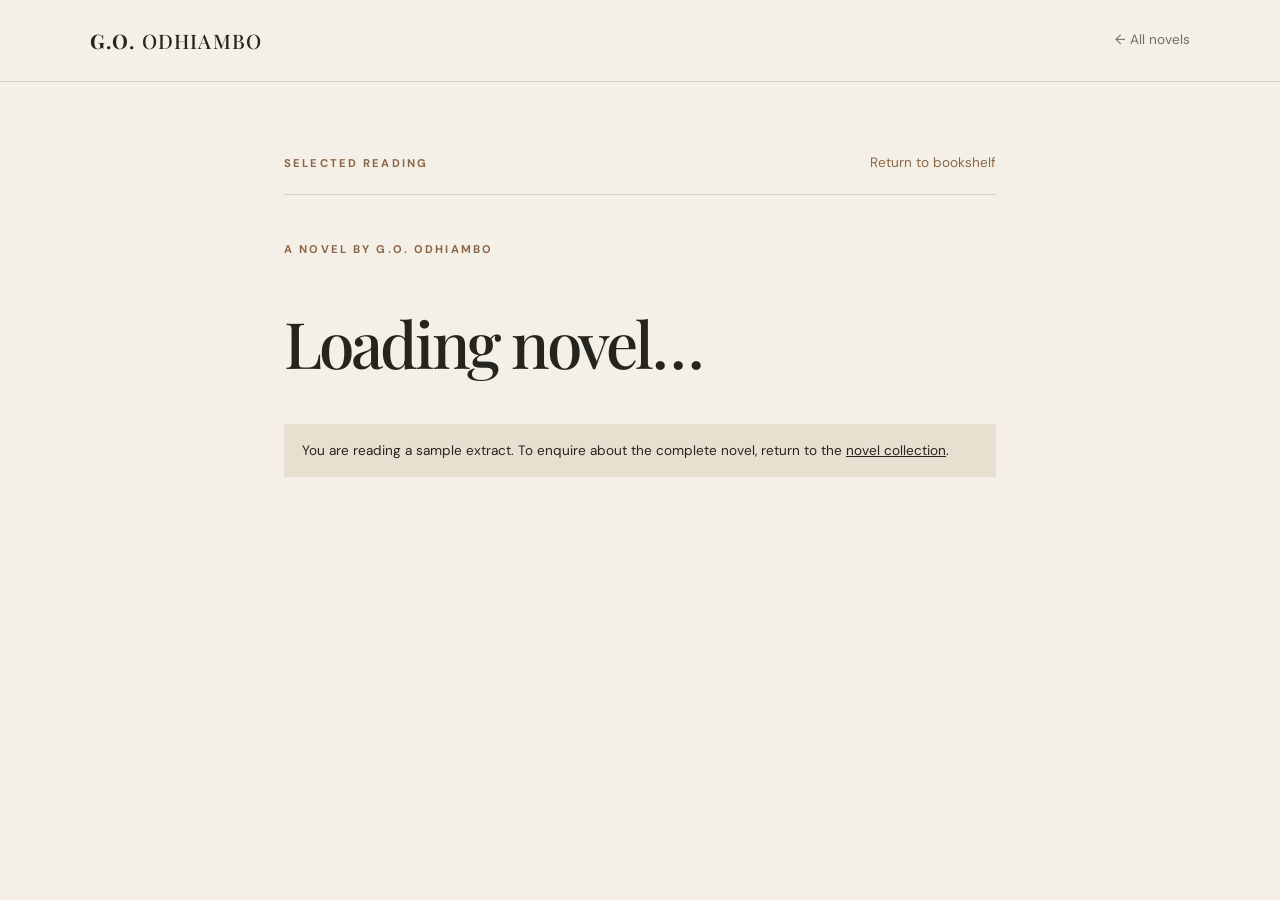
==== reader.html @ c8d9fb52 "Add files via upload" ====
<!DOCTYPE html>
<html lang="en">
<head>
  <meta charset="UTF-8">
  <meta name="viewport" content="width=device-width, initial-scale=1">
  <meta name="description" content="Read a selected extract from a G.O. Odhiambo novel.">
  <title>Read a Novel | G.O. Odhiambo</title>
  <link rel="preconnect" href="https://fonts.googleapis.com">
  <link href="https://fonts.googleapis.com/css2?family=DM+Sans:wght@400;600&family=Playfair+Display:wght@500;600&display=swap" rel="stylesheet">
  <link rel="stylesheet" href="styles.css">
  <style>
    .reader-wrap{max-width:760px;margin:70px auto;padding:0 24px 90px}
    .reader-top{display:flex;justify-content:space-between;gap:20px;align-items:center;border-bottom:1px solid var(--line);padding-bottom:20px}
    .reader-top a{text-decoration:none;color:var(--accent);font-size:.85rem}
    .reader-title{font-size:clamp(2.4rem,6vw,4rem);margin:48px 0 10px}
    .reader-genre{color:var(--muted);font-size:.85rem}
    .reader-text{font-family:var(--serif);font-size:1.18rem;line-height:2;margin-top:40px;white-space:pre-line}
    .reader-notice{background:var(--paper-deep);padding:18px;margin-top:45px;font: .85rem var(--sans)}
  </style>
</head>
<body>
  <header class="site-header">
    <a class="wordmark" href="index.html">G.O. <span>ODHIAMBO</span></a>
    <a href="index.html#novels" style="text-decoration:none;color:var(--muted);font-size:.85rem">← All novels</a>
  </header>
  <main class="reader-wrap">
    <div class="reader-top"><span class="eyebrow" style="margin:0">SELECTED READING</span><a href="index.html#novels">Return to bookshelf</a></div>
    <p class="eyebrow" style="margin-top:45px">A NOVEL BY G.O. ODHIAMBO</p>
    <h1 class="reader-title" id="readerTitle">Loading novel…</h1>
    <p class="reader-genre" id="readerGenre"></p>
    <div class="reader-text" id="readerText"></div>
    <div class="reader-notice">You are reading a sample extract. To enquire about the complete novel, return to the <a href="index.html#novels">novel collection</a>.</div>
  </main>
  <script src="books.js"></script>
  <script>
    const id = new URLSearchParams(location.search).get("book");
    const book = NOVELS.find(item => item.id === id);
    if (book) {
      document.title = book.title + " | G.O. Odhiambo";
      document.getElementById("readerTitle").textContent = book.title;
      document.getElementById("readerGenre").textContent = book.genre;
      document.getElementById("readerText").textContent = book.sample || "A reading extract has not yet been added for this novel.";
    } else {
      document.getElementById("readerTitle").textContent = "Novel not found";
      document.getElementById("readerText").textContent = "Please return to the novel collection and select a book.";
    }
  </script>
</body>
</html>
---- styles.css ----
:root {
  --paper: #f5f0e7;
  --paper-deep: #e9dfd0;
  --ink: #25251f;
  --muted: #716d64;
  --accent: #8b6547;
  --line: #d9d0c3;
  --white: #fffdf8;
  --serif: "Playfair Display", Georgia, serif;
  --sans: "DM Sans", Arial, sans-serif;
}
* { box-sizing: border-box; }
html { scroll-behavior: smooth; }
body { margin: 0; background: var(--paper); color: var(--ink); font-family: var(--sans); line-height: 1.65; }
a { color: inherit; }
.site-header { height: 82px; padding: 0 7%; display: flex; align-items: center; justify-content: space-between; border-bottom: 1px solid var(--line); }
.wordmark { font-family: var(--serif); font-size: 1.25rem; letter-spacing: .06em; text-decoration: none; font-weight: 700; }
.wordmark span { font-weight: 500; }
.main-nav { display: flex; gap: 34px; }
.main-nav a { font-size: .88rem; text-decoration: none; color: var(--muted); }
.main-nav a:hover, .site-footer a:hover { color: var(--accent); }
.menu-toggle { display: none; border: 0; background: transparent; font-size: 1.5rem; }
.hero { min-height: 570px; padding: 82px 10% 76px; display: grid; grid-template-columns: 1.1fr .9fr; align-items: center; gap: 8%; }
.eyebrow { color: var(--accent); font-size: .7rem; font-weight: 700; letter-spacing: .19em; margin: 0 0 18px; }
h1, h2 { font-family: var(--serif); font-weight: 500; line-height: 1.12; }
h1 { font-size: clamp(3.2rem, 6vw, 5.7rem); margin: 0 0 24px; letter-spacing: -.045em; }
h1 em { color: var(--accent); font-weight: 500; }
.hero-intro { max-width: 510px; color: var(--muted); font-size: 1.02rem; margin: 0 0 30px; }
.button { display: inline-flex; align-items: center; justify-content: center; gap: 18px; padding: 13px 21px; text-decoration: none; font-size: .85rem; font-weight: 600; border: 1px solid transparent; transition: .2s ease; }
.button:hover { transform: translateY(-2px); }
.button-dark { background: var(--ink); color: var(--white); }
.button-light { background: var(--paper); color: var(--ink); }
.button-outline { border-color: var(--line); color: var(--ink); }
.hero-art { min-height: 350px; display: flex; flex-direction: column; align-items: center; justify-content: center; background: var(--paper-deep); position: relative; overflow: hidden; }
.book-stack { position: relative; width: 240px; height: 290px; }
.book { position: absolute; box-shadow: 12px 18px 25px #3b2b1c25; }
.book-one { width: 176px; height: 250px; top: 5px; left: 36px; padding: 20px 17px; background: #33483e; color: #f2e8d5; display: flex; flex-direction: column; justify-content: space-between; transform: rotate(-5deg); border-left: 9px solid #26392f; }
.book-one span { font-size: .52rem; letter-spacing: .16em; }
.book-one strong { font-family: var(--serif); font-size: 1.65rem; line-height: 1.05; font-weight: 500; }
.book-two { width: 170px; height: 238px; top: 22px; left: 72px; background: #9b6f4c; transform: rotate(9deg); z-index: -0; }
.book-two span { display: block; color: #f4e9d9; font-size: .5rem; letter-spacing: .12em; padding: 20px; }
.book-three { width: 185px; height: 25px; top: 253px; left: 24px; background: #b7a17f; transform: rotate(-5deg); }
.art-caption { font-size: .7rem; color: var(--muted); letter-spacing: .06em; margin: 2px 0 0; }
.intro-strip { padding: 17px; text-align: center; border-top: 1px solid var(--line); border-bottom: 1px solid var(--line); }
.intro-strip p { margin: 0; color: var(--muted); font-size: .68rem; letter-spacing: .2em; }
.intro-strip span { color: var(--accent); padding: 0 15px; }
.section { padding: 95px 10%; }
.section-heading { display: flex; justify-content: space-between; align-items: end; gap: 30px; margin-bottom: 42px; }
h2 { font-size: clamp(2.2rem, 4vw, 3.4rem); margin: 0; letter-spacing: -.035em; }
.section-note { max-width: 340px; color: var(--muted); font-size: .9rem; margin: 0 0 4px; }
.novel-grid { display: grid; grid-template-columns: repeat(3, 1fr); gap: 38px 25px; }
.novel-card { min-width: 0; }
.cover-button { display: block; width: 100%; padding: 0; border: 0; background: transparent; cursor: pointer; text-align: left; }
.cover-art { aspect-ratio: 3 / 4; padding: 23px; display: flex; flex-direction: column; justify-content: space-between; color: #f8f0e3; box-shadow: 0 12px 25px #352b2018; transition: transform .25s ease; }
.cover-button:hover .cover-art { transform: translateY(-5px); }
.cover-author { font-size: .55rem; letter-spacing: .18em; }
.cover-title { font-family: var(--serif); font-size: clamp(1.35rem, 2.4vw, 2.1rem); line-height: 1.08; max-width: 95%; }
.cover-subtitle { font-size: .58rem; letter-spacing: .1em; opacity: .85; }
.novel-meta { display: flex; justify-content: space-between; gap: 10px; align-items: start; padding-top: 15px; }
.novel-meta h3 { font-family: var(--serif); font-size: 1.2rem; font-weight: 500; margin: 0; line-height: 1.25; }
.status { color: var(--accent); font-size: .65rem; white-space: nowrap; text-transform: uppercase; letter-spacing: .08em; }
.novel-genre { color: var(--muted); font-size: .78rem; margin: 7px 0 0; }
.author-section { background: #e9dfd0; padding: 85px 13%; display: grid; grid-template-columns: .35fr 1fr; gap: 8%; align-items: center; }
.author-mark { width: 150px; height: 150px; border: 1px solid #b9a58e; border-radius: 50%; display: grid; place-items: center; font-family: var(--serif); font-size: 3rem; color: var(--accent); }
.author-copy p:not(.eyebrow) { color: #625d54; max-width: 720px; font-size: .93rem; }
.contact-section { background: #293b32; color: var(--white); text-align: center; padding: 90px 20px; }
.contact-section .eyebrow { color: #d3b18d; }
.contact-section h2 { font-size: clamp(2.5rem, 5vw, 4rem); }
.contact-section > p:not(.eyebrow) { color: #d5d8d0; max-width: 480px; margin: 20px auto 28px; }
.contact-hint { display: block; color: #c1c7bf; font-size: .68rem; margin-top: 12px; }
.site-footer { min-height: 90px; padding: 24px 7%; display: flex; justify-content: space-between; align-items: center; gap: 20px; }
.site-footer p, .site-footer > a:last-child { color: var(--muted); font-size: .75rem; text-decoration: none; }
.footer-wordmark { font-size: 1rem; }
.modal-backdrop { position: fixed; inset: 0; background: #171813b8; z-index: 10; display: grid; place-items: center; padding: 20px; }
.modal-backdrop[hidden] { display: none; }
.book-modal { width: min(100%, 590px); background: var(--paper); padding: 42px; position: relative; box-shadow: 0 20px 70px #0004; }
.modal-close { position: absolute; right: 16px; top: 12px; border: 0; background: transparent; font-size: 2rem; cursor: pointer; color: var(--muted); }
.book-modal h2 { margin-bottom: 15px; }
.book-modal > p:not(.eyebrow) { color: var(--muted); }
.modal-actions { display: flex; flex-wrap: wrap; gap: 10px; margin-top: 25px; }
.modal-footnote { font-size: .75rem; margin-top: 20px; }
@media (max-width: 760px) {
  .site-header { height: 70px; padding: 0 6%; }
  .menu-toggle { display: block; }
  .main-nav { display: none; position: absolute; top: 70px; left: 0; right: 0; z-index: 5; padding: 18px 6%; background: var(--paper); border-bottom: 1px solid var(--line); flex-direction: column; gap: 16px; }
  .main-nav.open { display: flex; }
  .hero { padding: 65px 7% 55px; grid-template-columns: 1fr; gap: 45px; }
  .hero-art { min-height: 330px; }
  .section { padding: 70px 7%; }
  .section-heading { display: block; }
  .section-note { margin-top: 18px; }
  .novel-grid { grid-template-columns: repeat(2, 1fr); gap: 30px 15px; }
  .cover-art { padding: 15px; }
  .novel-meta { display: block; }
  .status { display: inline-block; margin-top: 7px; }
  .author-section { padding: 65px 8%; grid-template-columns: 1fr; gap: 28px; }
  .author-mark { width: 105px; height: 105px; font-size: 2.2rem; }
  .site-footer { flex-wrap: wrap; padding: 25px 7%; }
  .site-footer p { order: 3; width: 100%; margin: 0; }
  .book-modal { padding: 35px 24px 25px; }
}
@media (max-width: 390px) { .novel-grid { grid-template-columns: 1fr 1fr; } .cover-title { font-size: 1.25rem; } }
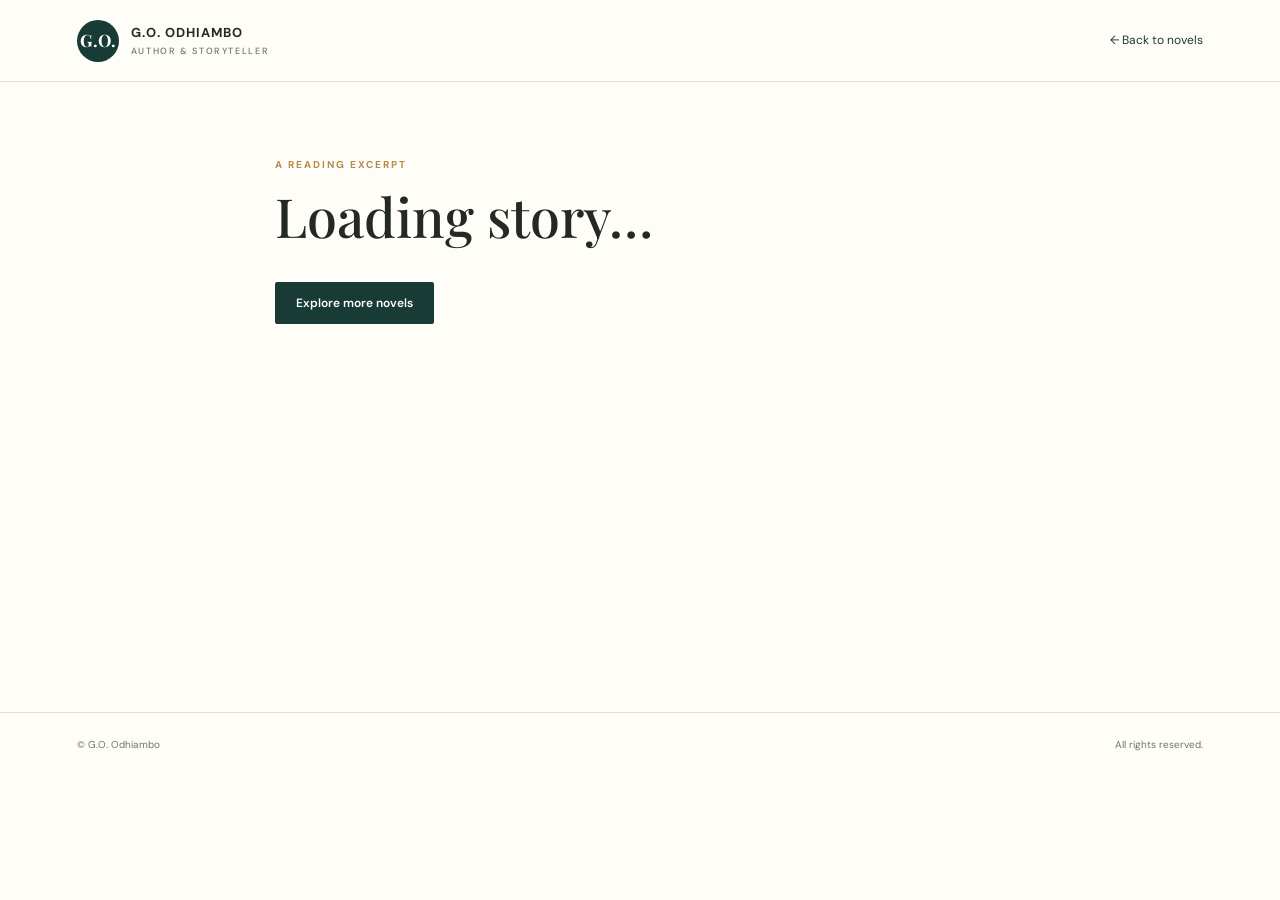
==== commit 3ae050f7: "Add files via upload" ====
--- a/reader.html
+++ b/reader.html
@@ -1,49 +1,14 @@
 <!DOCTYPE html>
 <html lang="en">
 <head>
-  <meta charset="UTF-8">
-  <meta name="viewport" content="width=device-width, initial-scale=1">
-  <meta name="description" content="Read a selected extract from a G.O. Odhiambo novel.">
-  <title>Read a Novel | G.O. Odhiambo</title>
-  <link rel="preconnect" href="https://fonts.googleapis.com">
-  <link href="https://fonts.googleapis.com/css2?family=DM+Sans:wght@400;600&family=Playfair+Display:wght@500;600&display=swap" rel="stylesheet">
-  <link rel="stylesheet" href="styles.css">
-  <style>
-    .reader-wrap{max-width:760px;margin:70px auto;padding:0 24px 90px}
-    .reader-top{display:flex;justify-content:space-between;gap:20px;align-items:center;border-bottom:1px solid var(--line);padding-bottom:20px}
-    .reader-top a{text-decoration:none;color:var(--accent);font-size:.85rem}
-    .reader-title{font-size:clamp(2.4rem,6vw,4rem);margin:48px 0 10px}
-    .reader-genre{color:var(--muted);font-size:.85rem}
-    .reader-text{font-family:var(--serif);font-size:1.18rem;line-height:2;margin-top:40px;white-space:pre-line}
-    .reader-notice{background:var(--paper-deep);padding:18px;margin-top:45px;font: .85rem var(--sans)}
-  </style>
+  <meta charset="UTF-8"><meta name="viewport" content="width=device-width, initial-scale=1">
+  <meta name="theme-color" content="#183b35"><title>Read an excerpt | G.O. Odhiambo</title>
+  <link rel="preconnect" href="https://fonts.googleapis.com"><link rel="preconnect" href="https://fonts.gstatic.com" crossorigin>
+  <link href="https://fonts.googleapis.com/css2?family=DM+Sans:wght@400;500;600;700&family=Playfair+Display:wght@500;600;700&display=swap" rel="stylesheet">
+  <link rel="stylesheet" href="styles.css"><script src="books.js" defer></script><script src="reader.js" defer></script>
 </head>
 <body>
-  <header class="site-header">
-    <a class="wordmark" href="index.html">G.O. <span>ODHIAMBO</span></a>
-    <a href="index.html#novels" style="text-decoration:none;color:var(--muted);font-size:.85rem">← All novels</a>
-  </header>
-  <main class="reader-wrap">
-    <div class="reader-top"><span class="eyebrow" style="margin:0">SELECTED READING</span><a href="index.html#novels">Return to bookshelf</a></div>
-    <p class="eyebrow" style="margin-top:45px">A NOVEL BY G.O. ODHIAMBO</p>
-    <h1 class="reader-title" id="readerTitle">Loading novel…</h1>
-    <p class="reader-genre" id="readerGenre"></p>
-    <div class="reader-text" id="readerText"></div>
-    <div class="reader-notice">You are reading a sample extract. To enquire about the complete novel, return to the <a href="index.html#novels">novel collection</a>.</div>
-  </main>
-  <script src="books.js"></script>
-  <script>
-    const id = new URLSearchParams(location.search).get("book");
-    const book = NOVELS.find(item => item.id === id);
-    if (book) {
-      document.title = book.title + " | G.O. Odhiambo";
-      document.getElementById("readerTitle").textContent = book.title;
-      document.getElementById("readerGenre").textContent = book.genre;
-      document.getElementById("readerText").textContent = book.sample || "A reading extract has not yet been added for this novel.";
-    } else {
-      document.getElementById("readerTitle").textContent = "Novel not found";
-      document.getElementById("readerText").textContent = "Please return to the novel collection and select a book.";
-    }
-  </script>
-</body>
-</html>
+<header class="site-header"><a class="brand" href="index.html"><span class="brand-mark">G.O.</span><span>G.O. ODHIAMBO<small>AUTHOR & STORYTELLER</small></span></a><a class="back-link" href="index.html#novels">← Back to novels</a></header>
+<main class="reader-main"><p class="eyebrow">A READING EXCERPT</p><h1 id="readerTitle">Loading story…</h1><p class="reader-subtitle" id="readerSubtitle"></p><article id="readerContent" class="reader-content"></article><a class="button" href="index.html#novels">Explore more novels</a></main>
+<footer><span>© <span id="year"></span> G.O. Odhiambo</span><span>All rights reserved.</span></footer>
+</body></html>
--- a/styles.css
+++ b/styles.css
@@ -1,102 +1,4 @@
-:root {
-  --paper: #f5f0e7;
-  --paper-deep: #e9dfd0;
-  --ink: #25251f;
-  --muted: #716d64;
-  --accent: #8b6547;
-  --line: #d9d0c3;
-  --white: #fffdf8;
-  --serif: "Playfair Display", Georgia, serif;
-  --sans: "DM Sans", Arial, sans-serif;
-}
-* { box-sizing: border-box; }
-html { scroll-behavior: smooth; }
-body { margin: 0; background: var(--paper); color: var(--ink); font-family: var(--sans); line-height: 1.65; }
-a { color: inherit; }
-.site-header { height: 82px; padding: 0 7%; display: flex; align-items: center; justify-content: space-between; border-bottom: 1px solid var(--line); }
-.wordmark { font-family: var(--serif); font-size: 1.25rem; letter-spacing: .06em; text-decoration: none; font-weight: 700; }
-.wordmark span { font-weight: 500; }
-.main-nav { display: flex; gap: 34px; }
-.main-nav a { font-size: .88rem; text-decoration: none; color: var(--muted); }
-.main-nav a:hover, .site-footer a:hover { color: var(--accent); }
-.menu-toggle { display: none; border: 0; background: transparent; font-size: 1.5rem; }
-.hero { min-height: 570px; padding: 82px 10% 76px; display: grid; grid-template-columns: 1.1fr .9fr; align-items: center; gap: 8%; }
-.eyebrow { color: var(--accent); font-size: .7rem; font-weight: 700; letter-spacing: .19em; margin: 0 0 18px; }
-h1, h2 { font-family: var(--serif); font-weight: 500; line-height: 1.12; }
-h1 { font-size: clamp(3.2rem, 6vw, 5.7rem); margin: 0 0 24px; letter-spacing: -.045em; }
-h1 em { color: var(--accent); font-weight: 500; }
-.hero-intro { max-width: 510px; color: var(--muted); font-size: 1.02rem; margin: 0 0 30px; }
-.button { display: inline-flex; align-items: center; justify-content: center; gap: 18px; padding: 13px 21px; text-decoration: none; font-size: .85rem; font-weight: 600; border: 1px solid transparent; transition: .2s ease; }
-.button:hover { transform: translateY(-2px); }
-.button-dark { background: var(--ink); color: var(--white); }
-.button-light { background: var(--paper); color: var(--ink); }
-.button-outline { border-color: var(--line); color: var(--ink); }
-.hero-art { min-height: 350px; display: flex; flex-direction: column; align-items: center; justify-content: center; background: var(--paper-deep); position: relative; overflow: hidden; }
-.book-stack { position: relative; width: 240px; height: 290px; }
-.book { position: absolute; box-shadow: 12px 18px 25px #3b2b1c25; }
-.book-one { width: 176px; height: 250px; top: 5px; left: 36px; padding: 20px 17px; background: #33483e; color: #f2e8d5; display: flex; flex-direction: column; justify-content: space-between; transform: rotate(-5deg); border-left: 9px solid #26392f; }
-.book-one span { font-size: .52rem; letter-spacing: .16em; }
-.book-one strong { font-family: var(--serif); font-size: 1.65rem; line-height: 1.05; font-weight: 500; }
-.book-two { width: 170px; height: 238px; top: 22px; left: 72px; background: #9b6f4c; transform: rotate(9deg); z-index: -0; }
-.book-two span { display: block; color: #f4e9d9; font-size: .5rem; letter-spacing: .12em; padding: 20px; }
-.book-three { width: 185px; height: 25px; top: 253px; left: 24px; background: #b7a17f; transform: rotate(-5deg); }
-.art-caption { font-size: .7rem; color: var(--muted); letter-spacing: .06em; margin: 2px 0 0; }
-.intro-strip { padding: 17px; text-align: center; border-top: 1px solid var(--line); border-bottom: 1px solid var(--line); }
-.intro-strip p { margin: 0; color: var(--muted); font-size: .68rem; letter-spacing: .2em; }
-.intro-strip span { color: var(--accent); padding: 0 15px; }
-.section { padding: 95px 10%; }
-.section-heading { display: flex; justify-content: space-between; align-items: end; gap: 30px; margin-bottom: 42px; }
-h2 { font-size: clamp(2.2rem, 4vw, 3.4rem); margin: 0; letter-spacing: -.035em; }
-.section-note { max-width: 340px; color: var(--muted); font-size: .9rem; margin: 0 0 4px; }
-.novel-grid { display: grid; grid-template-columns: repeat(3, 1fr); gap: 38px 25px; }
-.novel-card { min-width: 0; }
-.cover-button { display: block; width: 100%; padding: 0; border: 0; background: transparent; cursor: pointer; text-align: left; }
-.cover-art { aspect-ratio: 3 / 4; padding: 23px; display: flex; flex-direction: column; justify-content: space-between; color: #f8f0e3; box-shadow: 0 12px 25px #352b2018; transition: transform .25s ease; }
-.cover-button:hover .cover-art { transform: translateY(-5px); }
-.cover-author { font-size: .55rem; letter-spacing: .18em; }
-.cover-title { font-family: var(--serif); font-size: clamp(1.35rem, 2.4vw, 2.1rem); line-height: 1.08; max-width: 95%; }
-.cover-subtitle { font-size: .58rem; letter-spacing: .1em; opacity: .85; }
-.novel-meta { display: flex; justify-content: space-between; gap: 10px; align-items: start; padding-top: 15px; }
-.novel-meta h3 { font-family: var(--serif); font-size: 1.2rem; font-weight: 500; margin: 0; line-height: 1.25; }
-.status { color: var(--accent); font-size: .65rem; white-space: nowrap; text-transform: uppercase; letter-spacing: .08em; }
-.novel-genre { color: var(--muted); font-size: .78rem; margin: 7px 0 0; }
-.author-section { background: #e9dfd0; padding: 85px 13%; display: grid; grid-template-columns: .35fr 1fr; gap: 8%; align-items: center; }
-.author-mark { width: 150px; height: 150px; border: 1px solid #b9a58e; border-radius: 50%; display: grid; place-items: center; font-family: var(--serif); font-size: 3rem; color: var(--accent); }
-.author-copy p:not(.eyebrow) { color: #625d54; max-width: 720px; font-size: .93rem; }
-.contact-section { background: #293b32; color: var(--white); text-align: center; padding: 90px 20px; }
-.contact-section .eyebrow { color: #d3b18d; }
-.contact-section h2 { font-size: clamp(2.5rem, 5vw, 4rem); }
-.contact-section > p:not(.eyebrow) { color: #d5d8d0; max-width: 480px; margin: 20px auto 28px; }
-.contact-hint { display: block; color: #c1c7bf; font-size: .68rem; margin-top: 12px; }
-.site-footer { min-height: 90px; padding: 24px 7%; display: flex; justify-content: space-between; align-items: center; gap: 20px; }
-.site-footer p, .site-footer > a:last-child { color: var(--muted); font-size: .75rem; text-decoration: none; }
-.footer-wordmark { font-size: 1rem; }
-.modal-backdrop { position: fixed; inset: 0; background: #171813b8; z-index: 10; display: grid; place-items: center; padding: 20px; }
-.modal-backdrop[hidden] { display: none; }
-.book-modal { width: min(100%, 590px); background: var(--paper); padding: 42px; position: relative; box-shadow: 0 20px 70px #0004; }
-.modal-close { position: absolute; right: 16px; top: 12px; border: 0; background: transparent; font-size: 2rem; cursor: pointer; color: var(--muted); }
-.book-modal h2 { margin-bottom: 15px; }
-.book-modal > p:not(.eyebrow) { color: var(--muted); }
-.modal-actions { display: flex; flex-wrap: wrap; gap: 10px; margin-top: 25px; }
-.modal-footnote { font-size: .75rem; margin-top: 20px; }
-@media (max-width: 760px) {
-  .site-header { height: 70px; padding: 0 6%; }
-  .menu-toggle { display: block; }
-  .main-nav { display: none; position: absolute; top: 70px; left: 0; right: 0; z-index: 5; padding: 18px 6%; background: var(--paper); border-bottom: 1px solid var(--line); flex-direction: column; gap: 16px; }
-  .main-nav.open { display: flex; }
-  .hero { padding: 65px 7% 55px; grid-template-columns: 1fr; gap: 45px; }
-  .hero-art { min-height: 330px; }
-  .section { padding: 70px 7%; }
-  .section-heading { display: block; }
-  .section-note { margin-top: 18px; }
-  .novel-grid { grid-template-columns: repeat(2, 1fr); gap: 30px 15px; }
-  .cover-art { padding: 15px; }
-  .novel-meta { display: block; }
-  .status { display: inline-block; margin-top: 7px; }
-  .author-section { padding: 65px 8%; grid-template-columns: 1fr; gap: 28px; }
-  .author-mark { width: 105px; height: 105px; font-size: 2.2rem; }
-  .site-footer { flex-wrap: wrap; padding: 25px 7%; }
-  .site-footer p { order: 3; width: 100%; margin: 0; }
-  .book-modal { padding: 35px 24px 25px; }
-}
-@media (max-width: 390px) { .novel-grid { grid-template-columns: 1fr 1fr; } .cover-title { font-size: 1.25rem; } }
+ :root{--green:#183b35;--green2:#28554b;--cream:#f5f1e8;--paper:#fffdf8;--ink:#252923;--muted:#6f746d;--gold:#b68a4b;--line:#e5dfd2}
+*{box-sizing:border-box}html{scroll-behavior:smooth}body{margin:0;background:var(--paper);color:var(--ink);font-family:"DM Sans",Arial,sans-serif;line-height:1.65}body.modal-open{overflow:hidden}a{color:inherit;text-decoration:none}.site-header{height:82px;padding:0 max(6vw,22px);display:flex;align-items:center;justify-content:space-between;background:var(--paper);border-bottom:1px solid var(--line);position:sticky;top:0;z-index:5}.brand{display:flex;align-items:center;gap:12px;font-weight:700;letter-spacing:.08em;font-size:13px}.brand small{display:block;font-size:9px;letter-spacing:.18em;color:var(--muted);font-weight:500}.brand-mark{width:42px;height:42px;border-radius:50%;display:grid;place-items:center;background:var(--green);color:#fff;font-family:"Playfair Display",serif;font-size:17px;letter-spacing:0}nav{display:flex;gap:30px;font-size:13px;color:#505850}nav a:hover,.back-link:hover{color:var(--gold)}.menu-toggle{display:none;background:none;border:0;font-size:25px}.hero{min-height:510px;padding:85px max(8vw,25px);background:var(--green);color:#fff;display:grid;grid-template-columns:1.2fr .8fr;align-items:center;gap:50px}.hero-copy{max-width:670px}.eyebrow{font-size:10px;font-weight:700;letter-spacing:.2em;color:var(--gold);margin:0 0 12px}.hero h1,.section h2,.about-section h2,.contact-section h2,.reader-main h1{font-family:"Playfair Display",Georgia,serif;font-weight:500;line-height:1.13}.hero h1{font-size:clamp(38px,5vw,66px);margin:0 0 22px}.hero h1 em{color:#d7c29e;font-weight:500}.hero-copy>p:not(.eyebrow){max-width:550px;color:#e1e9e3;font-size:16px;margin-bottom:30px}.button{display:inline-flex;justify-content:center;align-items:center;border:1px solid var(--green);background:var(--green);color:white;padding:12px 20px;border-radius:2px;font:600 12px "DM Sans",sans-serif;cursor:pointer;transition:.2s}.button:hover{background:var(--green2);transform:translateY(-1px)}.button-light{background:#f4ecdc;color:var(--green);border-color:#f4ecdc}.button-light:hover{background:#fff;color:var(--green)}.button-outline{background:transparent;color:var(--green)}.button-outline:hover{color:#fff}.button-small{padding:8px 12px;font-size:11px}.hero-art{display:grid;place-items:center;min-height:300px}.book-shape{width:230px;height:300px;background:linear-gradient(115deg,#c2a36d,#8d7049);box-shadow:18px 18px 0 #102b27,0 25px 45px #0b201c80;transform:rotate(5deg);display:flex;align-items:center;justify-content:center;text-align:center;color:#fff5df;font:600 18px "Playfair Display",serif;letter-spacing:.12em;border-left:10px solid #6e5637}.section{padding:85px max(8vw,25px)}.section-heading{display:flex;justify-content:space-between;align-items:end;gap:30px;margin-bottom:35px}.section h2,.about-section h2,.contact-section h2{font-size:42px;margin:0}.section-heading>p{max-width:380px;color:var(--muted);font-size:13px}.book-grid{display:grid;grid-template-columns:repeat(3,minmax(0,1fr));gap:28px}.book-card{background:#fff;border:1px solid var(--line);transition:.2s}.book-card:hover{transform:translateY(-4px);box-shadow:0 14px 35px #1d302014}.book-cover{height:245px;margin:18px;background:linear-gradient(145deg,#244b42,#102c27);color:#f4e9d5;display:flex;flex-direction:column;justify-content:space-between;padding:24px;text-align:center;box-shadow:5px 7px 0 #d6cdbd}.book-card:nth-child(2n) .book-cover{background:linear-gradient(145deg,#72543f,#38291f)}.book-card:nth-child(3n) .book-cover{background:linear-gradient(145deg,#5e5a4a,#292d28)}.book-cover span,.book-cover small{font-size:9px;letter-spacing:.2em}.book-cover strong{font:600 26px/1.2 "Playfair Display",serif}.book-card-body{padding:0 22px 24px}.book-card-body h3{font:600 22px "Playfair Display",serif;margin:0 0 8px}.book-card-body>p:not(.eyebrow){font-size:12px;color:var(--muted);min-height:60px}.text-button{border:0;background:none;padding:0;color:var(--green);font:700 12px "DM Sans",sans-serif;cursor:pointer}.text-button:hover{color:var(--gold)}.about-section{background:var(--cream);padding:75px max(8vw,25px);display:grid;grid-template-columns:180px 1fr;gap:45px;align-items:center}.about-section>div:last-child{max-width:760px}.about-section p:not(.eyebrow){color:#5f655e;font-size:14px}.about-symbol{width:150px;height:150px;border:1px solid #c9bda8;border-radius:50%;display:grid;place-items:center;color:var(--green);font:500 38px "Playfair Display",serif}.contact-section{text-align:center;padding:80px 20px}.contact-section>p:not(.eyebrow){color:var(--muted);font-size:14px;margin:15px auto 25px;max-width:500px}footer{padding:24px max(6vw,22px);display:flex;justify-content:space-between;gap:15px;border-top:1px solid var(--line);font-size:10px;color:var(--muted)}.modal-backdrop{position:fixed;inset:0;background:#101b18b8;z-index:10;display:none;align-items:flex-start;justify-content:center;padding:30px 14px;overflow:auto}.modal-backdrop.show{display:flex}.book-modal{background:var(--paper);width:min(720px,100%);padding:34px;position:relative;max-height:none}.modal-close{position:absolute;right:18px;top:12px;border:0;background:none;font-size:30px;cursor:pointer;color:var(--muted)}.book-modal h2{font:600 34px "Playfair Display",serif;margin:0 30px 10px 0}.book-modal>p:not(.eyebrow){color:var(--muted);font-size:13px}.modal-actions{display:flex;flex-wrap:wrap;gap:10px;margin:20px 0}.rating-summary{padding:12px 0;border-top:1px solid var(--line);font-weight:700;font-size:13px;color:var(--green)}.engagement{border-top:1px solid var(--line);padding:22px 0}.engagement h3{font:600 22px "Playfair Display",serif;margin:0 0 3px}.muted,.form-note{color:var(--muted);font-size:11px}.star-picker{display:flex;gap:6px;margin:10px 0}.star-picker button{border:0;background:none;color:#c7c1b5;font-size:32px;cursor:pointer;padding:0 3px}.star-picker button:hover,.star-picker button:focus{color:var(--gold)}.reader-form{display:grid;gap:8px;margin-top:16px}.reader-form label{font-size:11px;font-weight:700}.reader-form input,.reader-form textarea,.reply-form input,.reply-form textarea{width:100%;border:1px solid var(--line);background:white;padding:11px;font:13px "DM Sans",sans-serif;border-radius:2px}.reader-form textarea,.reply-form textarea{resize:vertical}.reader-form .button{justify-self:start;margin-top:5px}.comments-list{margin-top:20px}.comment{padding:15px 0;border-top:1px solid var(--line)}.comment-meta{display:flex;justify-content:space-between;gap:10px;font-size:11px}.comment-meta time{color:var(--muted)}.comment>p,.reply p{font-size:13px;white-space:pre-wrap;overflow-wrap:anywhere;margin:7px 0}.reply{margin:12px 0 0 18px;padding:12px;border-left:2px solid #d9c8a9;background:#f8f5ee}.reply-toggle{margin-top:4px}.reply-form{display:grid;gap:8px;margin:12px 0 0 18px}.reader-main{max-width:780px;margin:0 auto;padding:75px 25px 100px;min-height:70vh}.reader-main h1{font-size:clamp(36px,6vw,54px);margin:0}.reader-subtitle{color:var(--muted);font-size:12px;margin:10px 0 35px}.reader-content{font:18px/1.95 Georgia,serif;color:#343a33;margin-bottom:35px}.reader-content p{margin:0 0 24px}.back-link{font-size:12px;color:var(--green)}
+@media(max-width:800px){.hero{grid-template-columns:1fr;padding-top:65px}.hero-art{min-height:250px}.book-shape{width:170px;height:220px;font-size:14px}.book-grid{grid-template-columns:repeat(2,minmax(0,1fr))}.section-heading{display:block}.section-heading>p{margin-top:12px}.about-section{grid-template-columns:110px 1fr;gap:25px}.about-symbol{width:100px;height:100px;font-size:28px}}
+@media(max-width:560px){.site-header{height:70px}.menu-toggle{display:block}nav{display:none;position:absolute;top:69px;left:0;right:0;background:var(--paper);padding:18px 25px;border-bottom:1px solid var(--line);flex-direction:column;gap:14px}nav.open{display:flex}.brand{font-size:11px}.brand-mark{width:37px;height:37px}.hero{min-height:0;padding:55px 25px}.hero h1{font-size:40px}.hero-art{min-height:210px}.section{padding:60px 22px}.section h2,.about-section h2,.contact-section h2{font-size:34px}.book-grid{grid-template-columns:1fr;gap:18px}.book-cover{height:230px}.about-section{grid-template-columns:1fr;padding:55px 25px}.about-symbol{width:80px;height:80px;font-size:23px}.contact-section{padding:60px 22px}footer{flex-direction:column}.book-modal{padding:28px 20px}.book-modal h2{font-size:29px}.modal-backdrop{padding:12px 8px}.reader-main{padding:55px 23px 75px}.reader-content{font-size:17px}}
